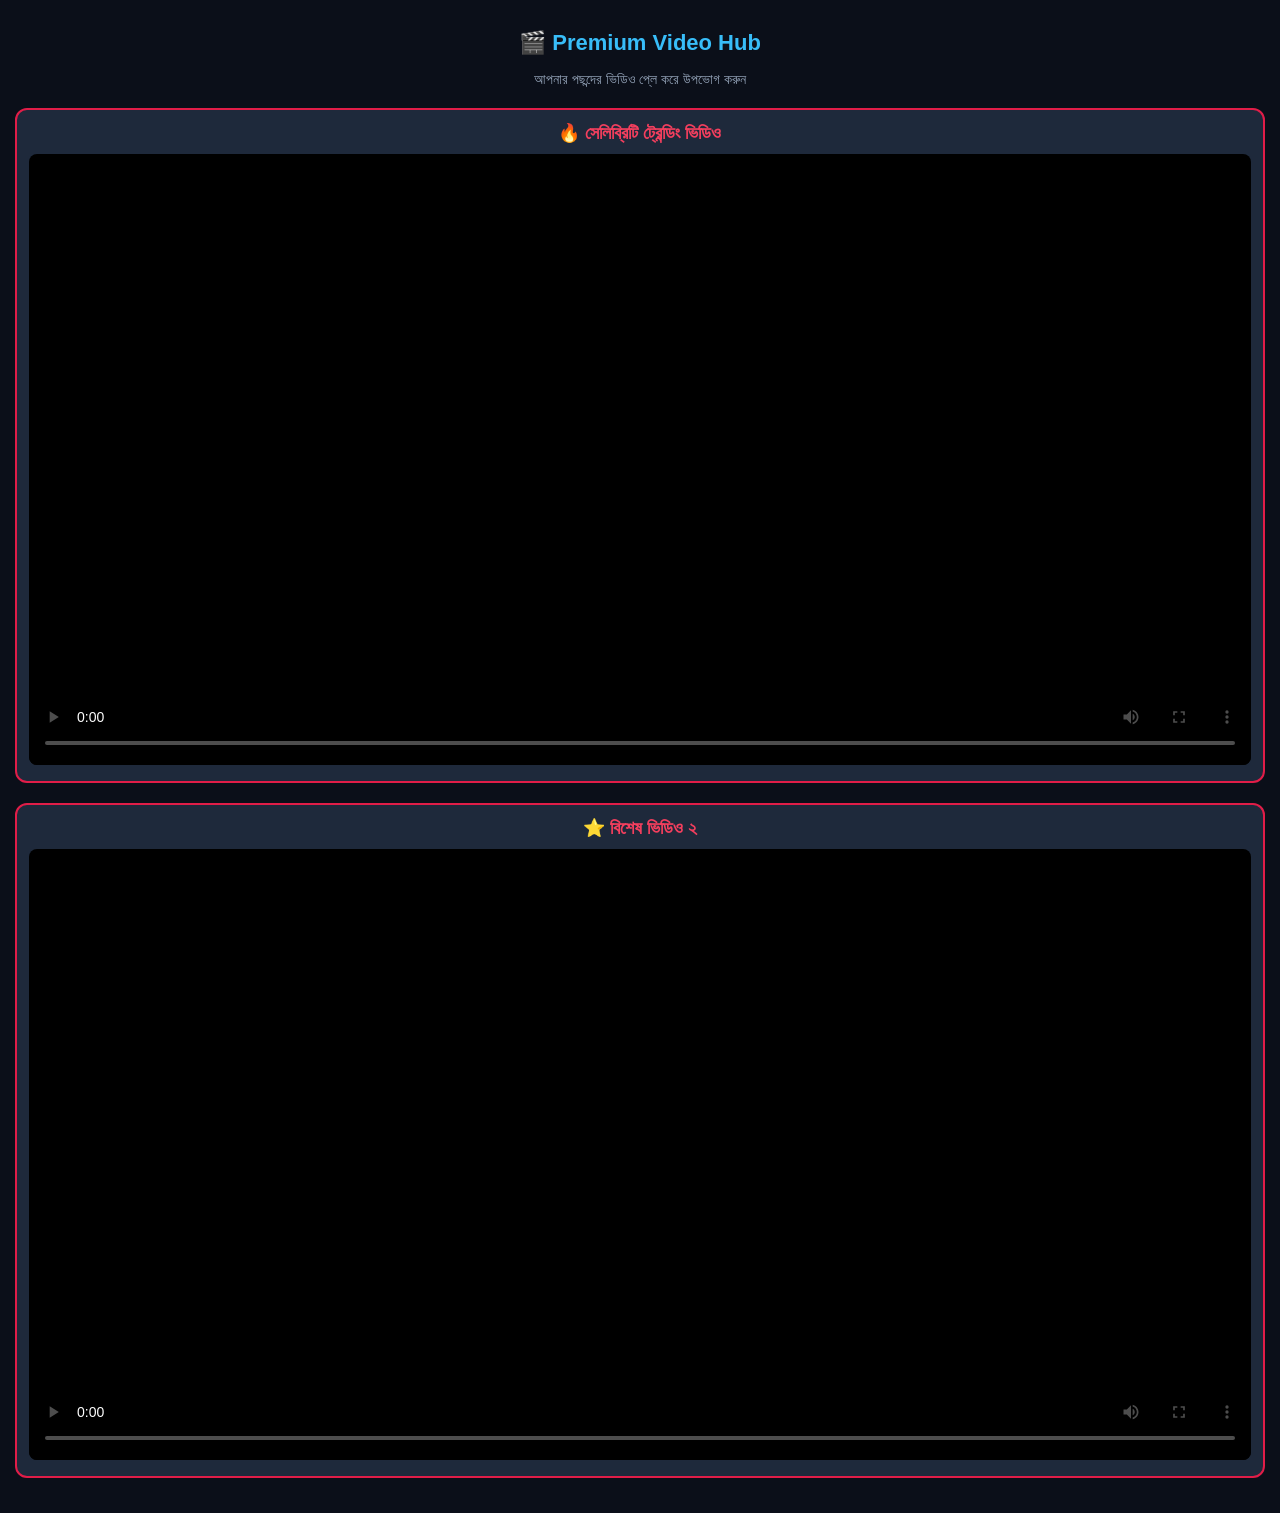
==== index.html @ 28c9eeff "Create index.html" ====
<!DOCTYPE html>
<html lang="bn">
<head>
  <meta charset="UTF-8">
  <meta name="viewport" content="width=device-width, initial-scale=1.0">
  <title>Viral Video X Zone</title>
  <!-- Telegram WebApp SDK -->
  <script src="https://telegram.org/js/telegram-web-app.js"></script>
  <style>
    * { box-sizing: border-box; margin: 0; padding: 0; }
    body {
      background-color: #0b0f19;
      color: #ffffff;
      font-family: Arial, sans-serif;
      padding: 15px;
    }
    .header {
      text-align: center;
      padding: 15px 0;
      font-size: 22px;
      font-weight: bold;
      color: #38bdf8;
    }
    .sub-header {
      text-align: center;
      color: #94a3b8;
      font-size: 14px;
      margin-bottom: 20px;
    }
    .video-card {
      background: #1e293b;
      border: 2px solid #e11d48;
      border-radius: 12px;
      padding: 12px;
      margin-bottom: 20px;
      text-align: center;
    }
    .video-card h3 {
      margin-bottom: 10px;
      color: #f43f5e;
      font-size: 18px;
    }
    video {
      width: 100%;
      border-radius: 8px;
      background: #000;
    }
  </style>
</head>
<body>

  <div class="header">🎬 Premium Video Hub</div>
  <div class="sub-header">আপনার পছন্দের ভিডিও প্লে করে উপভোগ করুন</div>

  <!-- ভিডিও ১ -->
  <div class="video-card">
    <h3>🔥 সেলিব্রিটি ট্রেন্ডিং ভিডিও</h3>
    <video controls poster="https://via.placeholder.com/400x220">
      <source src="https://www.w3schools.com/html/mov_bbb.mp4" type="video/mp4">
      আপনার ব্রাউজারে ভিডিও প্লে হচ্ছে না।
    </video>
  </div>

  <!-- ভিডিও ২ -->
  <div class="video-card">
    <h3>⭐ বিশেষ ভিডিও ২</h3>
    <video controls poster="https://via.placeholder.com/400x220">
      <source src="https://www.w3schools.com/html/mov_bbb.mp4" type="video/mp4">
      আপনার ব্রাউজারে ভিডিও প্লে হচ্ছে না।
    </video>
  </div>

  <script>
    // টেলিগ্রাম WebApp ফুলস্ক্রিন ও রেডিনেস সেটআপ
    const tg = window.Telegram.WebApp;
    tg.expand();
    tg.ready();
  </script>
</body>
</html>
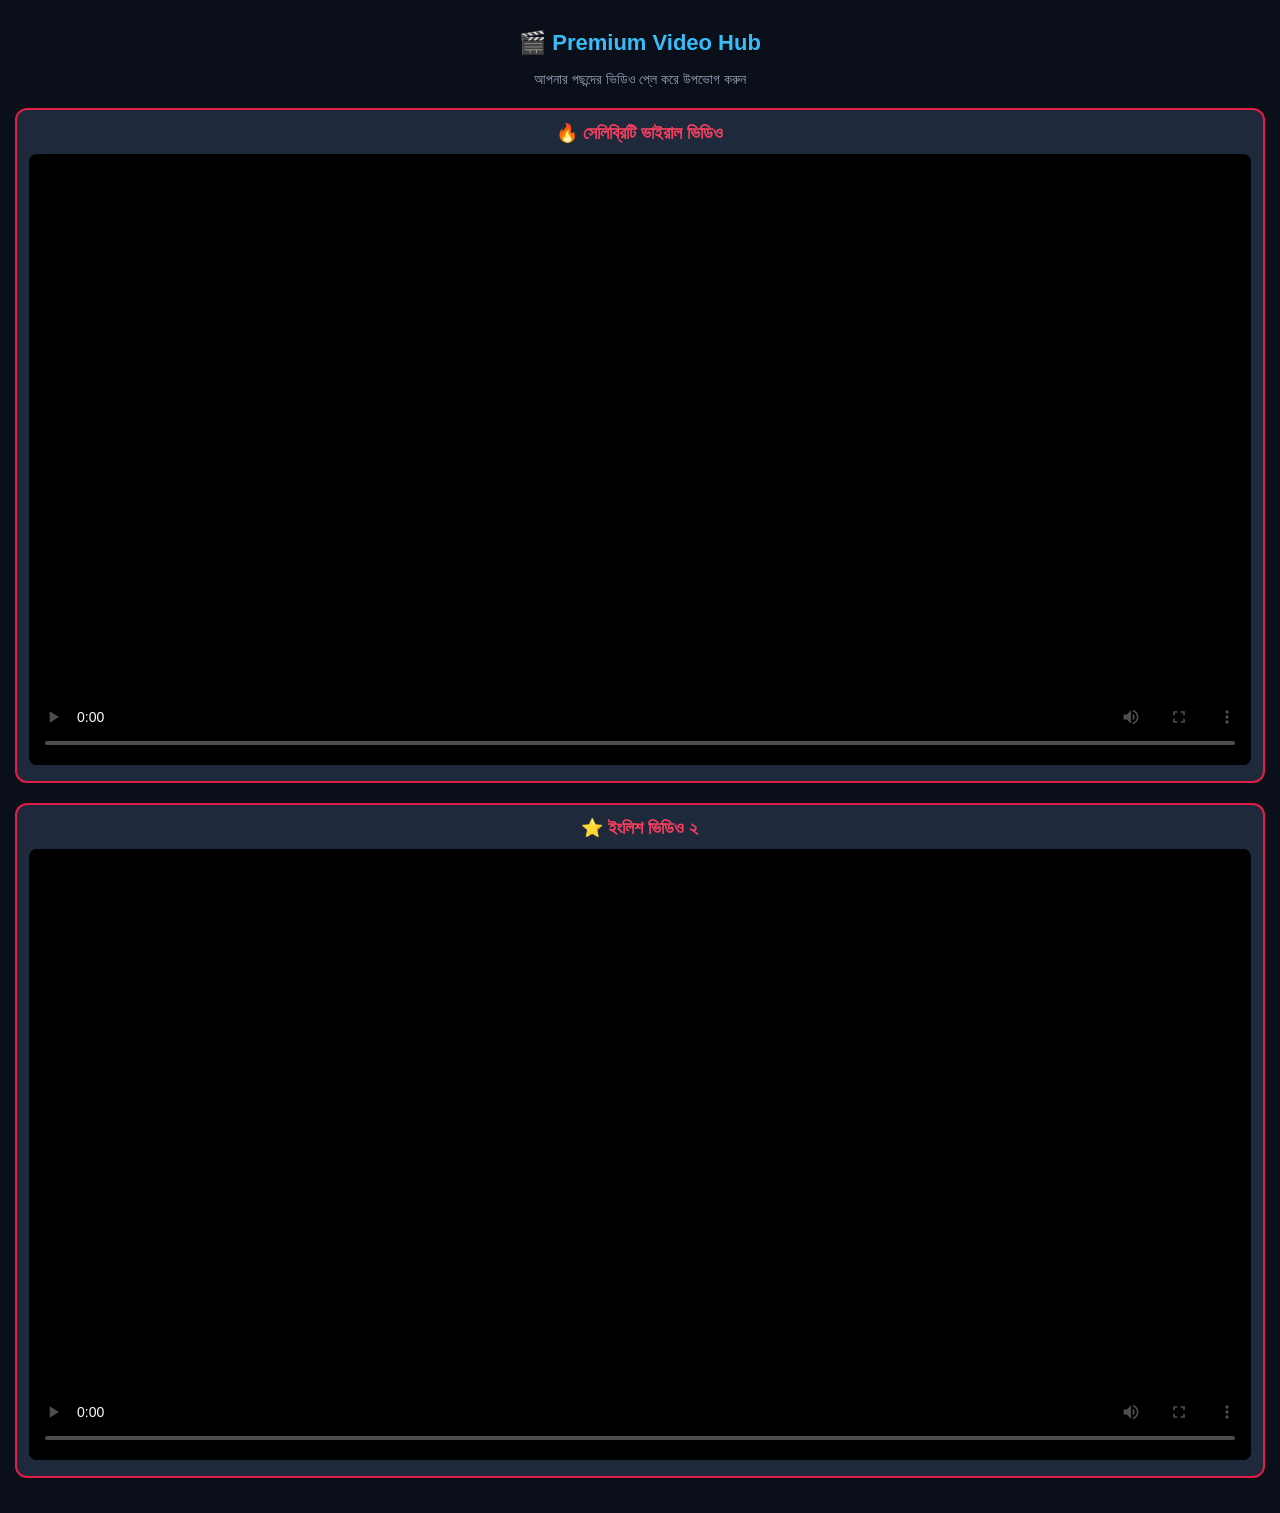
==== commit f23e141a: "Update index.html" ====
--- a/index.html
+++ b/index.html
@@ -54,7 +54,7 @@
 
   <!-- ভিডিও ১ -->
   <div class="video-card">
-    <h3>🔥 সেলিব্রিটি ট্রেন্ডিং ভিডিও</h3>
+    <h3>🔥 সেলিব্রিটি ভাইরাল ভিডিও </h3>
     <video controls poster="https://via.placeholder.com/400x220">
       <source src="https://www.w3schools.com/html/mov_bbb.mp4" type="video/mp4">
       আপনার ব্রাউজারে ভিডিও প্লে হচ্ছে না।
@@ -63,7 +63,7 @@
 
   <!-- ভিডিও ২ -->
   <div class="video-card">
-    <h3>⭐ বিশেষ ভিডিও ২</h3>
+    <h3>⭐ ইংলিশ ভিডিও ২</h3>
     <video controls poster="https://via.placeholder.com/400x220">
       <source src="https://www.w3schools.com/html/mov_bbb.mp4" type="video/mp4">
       আপনার ব্রাউজারে ভিডিও প্লে হচ্ছে না।
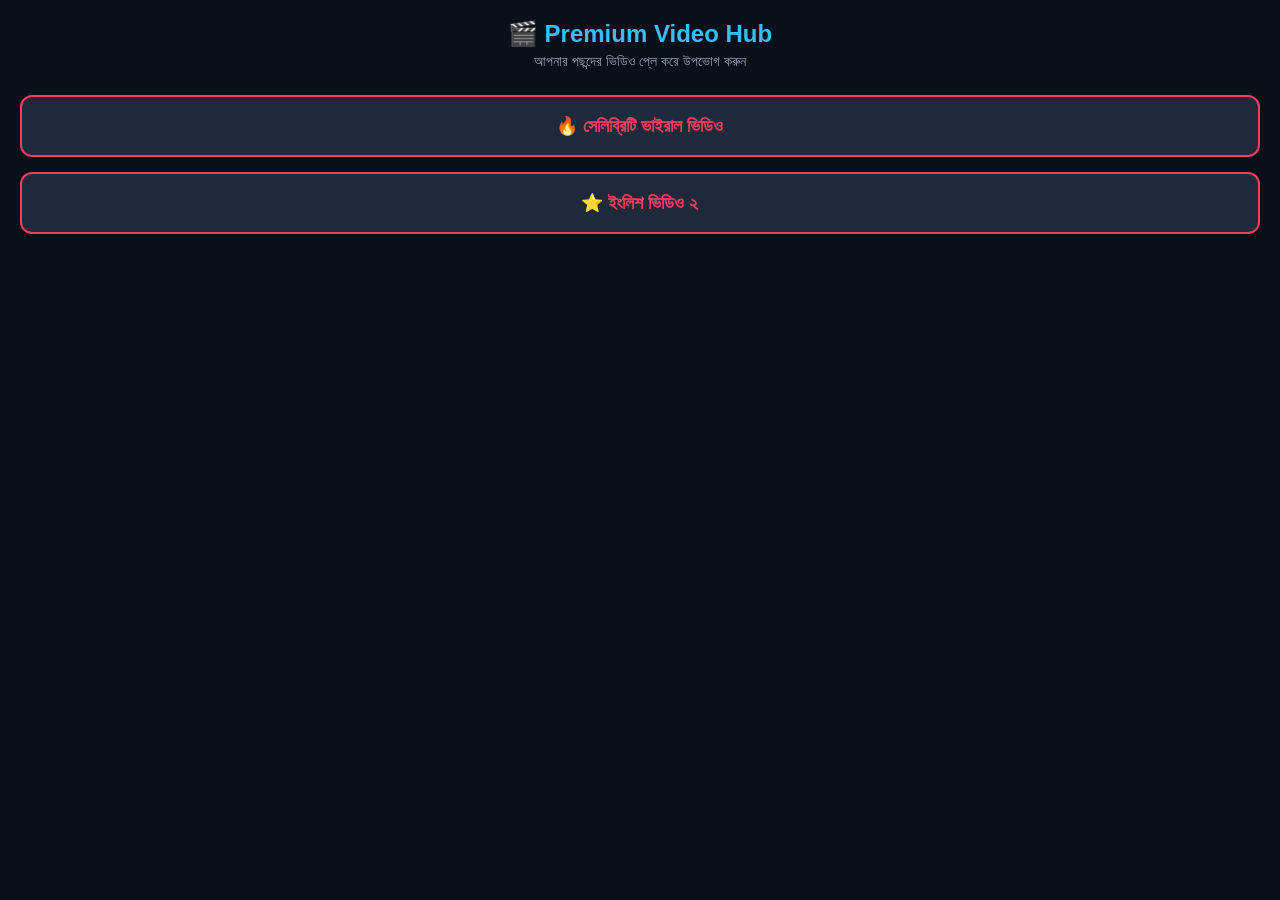
==== commit 2ab8e191: "Update index.html" ====
--- a/index.html
+++ b/index.html
@@ -3,47 +3,39 @@
 <head>
   <meta charset="UTF-8">
   <meta name="viewport" content="width=device-width, initial-scale=1.0">
-  <title>Viral Video X Zone</title>
-  <!-- Telegram WebApp SDK -->
+  <title>BD VIRAL X ZONE</title>
   <script src="https://telegram.org/js/telegram-web-app.js"></script>
   <style>
-    * { box-sizing: border-box; margin: 0; padding: 0; }
     body {
       background-color: #0b0f19;
       color: #ffffff;
       font-family: Arial, sans-serif;
-      padding: 15px;
+      text-align: center;
+      padding: 20px;
+      margin: 0;
     }
     .header {
-      text-align: center;
-      padding: 15px 0;
-      font-size: 22px;
+      font-size: 24px;
       font-weight: bold;
       color: #38bdf8;
+      margin-bottom: 5px;
     }
     .sub-header {
-      text-align: center;
+      font-size: 14px;
       color: #94a3b8;
-      font-size: 14px;
-      margin-bottom: 20px;
+      margin-bottom: 25px;
     }
-    .video-card {
-      background: #1e293b;
-      border: 2px solid #e11d48;
+    .btn-card {
+      display: block;
+      background-color: #1e293b;
+      border: 2px solid #f43f5e;
       border-radius: 12px;
-      padding: 12px;
-      margin-bottom: 20px;
-      text-align: center;
-    }
-    .video-card h3 {
-      margin-bottom: 10px;
+      padding: 18px;
+      margin-bottom: 15px;
+      font-size: 18px;
+      font-weight: bold;
       color: #f43f5e;
-      font-size: 18px;
-    }
-    video {
-      width: 100%;
-      border-radius: 8px;
-      background: #000;
+      text-decoration: none;
     }
   </style>
 </head>
@@ -52,29 +44,21 @@
   <div class="header">🎬 Premium Video Hub</div>
   <div class="sub-header">আপনার পছন্দের ভিডিও প্লে করে উপভোগ করুন</div>
 
-  <!-- ভিডিও ১ -->
-  <div class="video-card">
-    <h3>🔥 সেলিব্রিটি ভাইরাল ভিডিও </h3>
-    <video controls poster="https://via.placeholder.com/400x220">
-      <source src="https://www.w3schools.com/html/mov_bbb.mp4" type="video/mp4">
-      আপনার ব্রাউজারে ভিডিও প্লে হচ্ছে না।
-    </video>
-  </div>
+  <!-- প্রথম অপশন: celebrity.html পেজে নিয়ে যাবে -->
+  <a href="celebrity.html" class="btn-card">
+    🔥 সেলিব্রিটি ভাইরাল ভিডিও
+  </a>
 
-  <!-- ভিডিও ২ -->
-  <div class="video-card">
-    <h3>⭐ ইংলিশ ভিডিও ২</h3>
-    <video controls poster="https://via.placeholder.com/400x220">
-      <source src="https://www.w3schools.com/html/mov_bbb.mp4" type="video/mp4">
-      আপনার ব্রাউজারে ভিডিও প্লে হচ্ছে না।
-    </video>
-  </div>
+  <!-- দ্বিতীয় অপশন: english.html পেজে নিয়ে যাবে -->
+  <a href="english.html" class="btn-card">
+    ⭐ ইংলিশ ভিডিও ২
+  </a>
 
   <script>
-    // টেলিগ্রাম WebApp ফুলস্ক্রিন ও রেডিনেস সেটআপ
     const tg = window.Telegram.WebApp;
     tg.expand();
     tg.ready();
   </script>
+
 </body>
 </html>
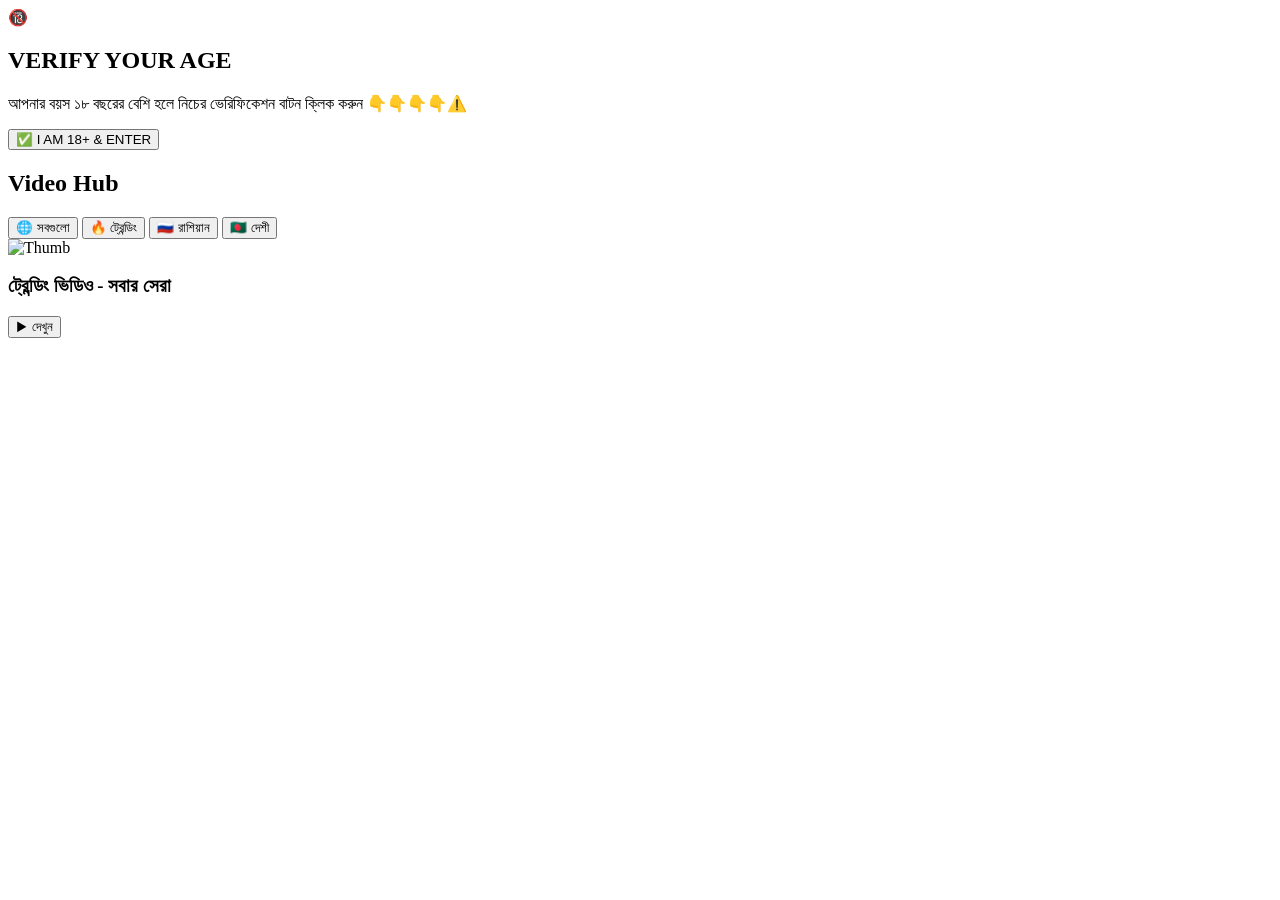
==== commit 55824e96: "Update index.html" ====
--- a/index.html
+++ b/index.html
@@ -3,62 +3,47 @@
 <head>
   <meta charset="UTF-8">
   <meta name="viewport" content="width=device-width, initial-scale=1.0">
-  <title>BD VIRAL X ZONE</title>
+  <title>Viral Video Hub</title>
+  <!-- Telegram Web App SDK -->
   <script src="https://telegram.org/js/telegram-web-app.js"></script>
-  <style>
-    body {
-      background-color: #0b0f19;
-      color: #ffffff;
-      font-family: Arial, sans-serif;
-      text-align: center;
-      padding: 20px;
-      margin: 0;
-    }
-    .header {
-      font-size: 24px;
-      font-weight: bold;
-      color: #38bdf8;
-      margin-bottom: 5px;
-    }
-    .sub-header {
-      font-size: 14px;
-      color: #94a3b8;
-      margin-bottom: 25px;
-    }
-    .btn-card {
-      display: block;
-      background-color: #1e293b;
-      border: 2px solid #f43f5e;
-      border-radius: 12px;
-      padding: 18px;
-      margin-bottom: 15px;
-      font-size: 18px;
-      font-weight: bold;
-      color: #f43f5e;
-      text-decoration: none;
-    }
-  </style>
+  <link rel="stylesheet" href="style.css">
 </head>
 <body>
 
-  <div class="header">🎬 Premium Video Hub</div>
-  <div class="sub-header">আপনার পছন্দের ভিডিও প্লে করে উপভোগ করুন</div>
+  <!-- ১৮+ ভেরিফিকেশন পপ-আপ -->
+  <div id="age-modal" class="modal-overlay">
+    <div class="modal-card">
+      <div class="age-icon">🔞</div>
+      <h2>VERIFY YOUR AGE</h2>
+      <p>আপনার বয়স ১৮ বছরের বেশি হলে নিচের ভেরিফিকেশন বাটন ক্লিক করুন 👇👇👇👇⚠️</p>
+      <button id="enter-btn" class="verify-btn">✅ I AM 18+ & ENTER</button>
+    </div>
+  </div>
 
-  <!-- প্রথম অপশন: celebrity.html পেজে নিয়ে যাবে -->
-  <a href="celebrity.html" class="btn-card">
-    🔥 সেলিব্রিটি ভাইরাল ভিডিও
-  </a>
+  <!-- মূল অ্যাপ কন্টেন্ট (যা পপ-আপের পর দেখাবে) -->
+  <div id="app-content" class="hidden">
+    <header class="header">
+      <h2>Video Hub</h2>
+    </header>
 
-  <!-- দ্বিতীয় অপশন: english.html পেজে নিয়ে যাবে -->
-  <a href="english.html" class="btn-card">
-    ⭐ ইংলিশ ভিডিও ২
-  </a>
+    <!-- ক্যাটাগরি বাটন -->
+    <div class="categories">
+      <button class="cat-btn active">🌐 সবগুলো</button>
+      <button class="cat-btn">🔥 ট্রেন্ডিং</button>
+      <button class="cat-btn">🇷🇺 রাশিয়ান</button>
+      <button class="cat-btn">🇧🇩 দেশী</button>
+    </div>
 
-  <script>
-    const tg = window.Telegram.WebApp;
-    tg.expand();
-    tg.ready();
-  </script>
+    <!-- ভিডিও গ্রিড -->
+    <div class="video-grid">
+      <div class="video-card">
+        <img src="https://via.placeholder.com/300x200" alt="Thumb">
+        <h3>ট্রেন্ডিং ভিডিও - সবার সেরা</h3>
+        <button onclick="openLink('https://t.me/your_channel')">▶ দেখুন</button>
+      </div>
+    </div>
+  </div>
 
+  <script src="script.js"></script>
 </body>
 </html>
